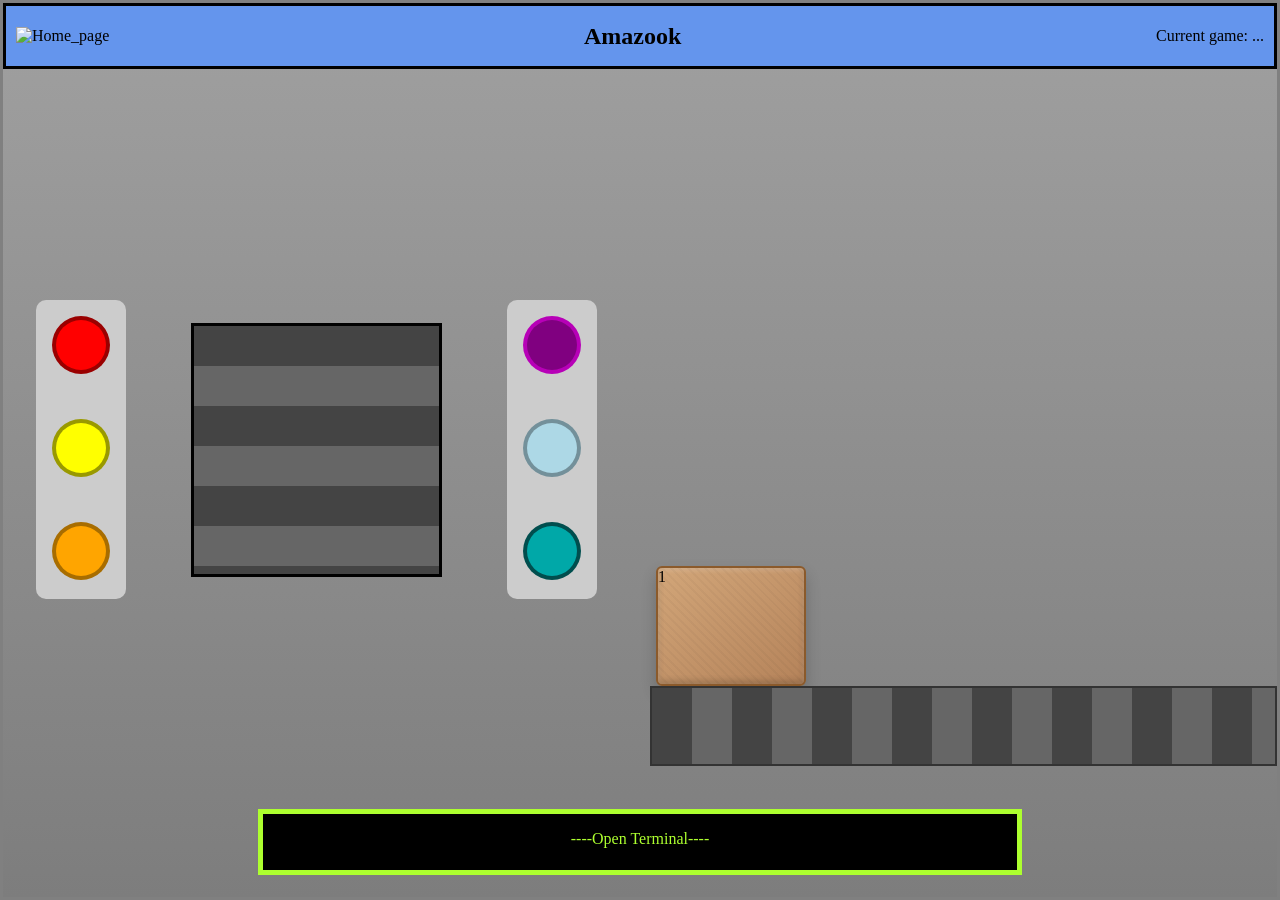
==== index.html @ f326b6f1 "Add initial HTML structure and styles" ====
<!DOCTYPE html>
<html lang="en">
<head>
    <meta charset="UTF-8">
    <meta name="viewport" content="width=device-width, initial-scale=1.0">
    <title>Document</title>
    <style>
        *{
            box-sizing: border-box;}
        html,body{
            margin: 0; 
            padding: 0;
            height: 100%;
            overflow: hidden;}
        #container{
            display: grid;
            grid-template-rows: repeat(7, 1fr);
            grid-template-columns: 1fr 1fr;
            gap: 20px;
            border: 3px solid gray;
            height: inherit;
            background: 
        linear-gradient(180deg, #a0a0a0, #7d7d7d),
        repeating-linear-gradient(
            45deg,
            rgba(255,255,255,0.05) 0px,
            rgba(255,255,255,0.05) 2px,
            transparent 2px,
            transparent 6px
        );}
        
        #header{
            width: 100%;
            height: 60%;
            border: 3px solid black;
            background-color: cornflowerblue;
            grid-column: 1/3;
            grid-row: 1/1;
            display: flex;
            align-items: center;
            justify-content: space-between;
            padding: 10px;
        opacity: 100;}
        #header img {
            max-height: 100%;
            max-width: 100px;
            object-fit: contain;}
        #LeftSide{
            /* border: 3px solid red; */
            grid-column: 1/2;
            grid-row: 2/7;
            display: flex;}
        #chuteContainer{
            width: 100%;
            /* border: 3px solid black; */
            display: flex;
            justify-content: space-around;
            align-items: center;}
        li{
            list-style-type:none;}
        #chute {
            width: 40%;
            height: 40%;

            background: repeating-linear-gradient(
                45deg,
                var(--color1, red),
                var(--color1, red) 10px,
                transparent 10px,
                transparent 20px,
                var(--color2, blue),
                var(--color2, blue) 30px,
                transparent 30px,
                transparent 40px
            );

            background-color: gray;
        }
        #flap {
            width: 100%;
            height: 100%;
            background: repeating-linear-gradient(
                
                #444 0px,
                #444 40px,
                #666 40px,
                #666 80px
                );
            transform-origin: top;
            transform: scaleY(1); /* always ends open */
        }
        #flap.closing {
            animation: flapClose 0.15s forwards;
        }
        #flap.opening {
            animation: flapOpen 0.15s forwards;
        }
        #ButtonListLeft ul,
        #ButtonListRight ul {
            display: flex;
            flex-direction: column;
            justify-content: center;
            align-items: center;

            height: max-content;          /* controls square size */
            width: 100%;

            background: #ccc;       /* gray background */
            border-radius: 10px;    /* optional: rounded corners */

            padding: 20px;
            margin: 0;
            gap: 40px;              /* spacing between buttons */}
        #ButtonListLeft ul,
        #ButtonListRight ul {
            gap: 50px;}
        #RightSide{
            /* border: 3px solid orange; */
            grid-column: 2/3;
            grid-row: 2/7;
            display: grid;
            grid-template-columns: 1fr, 1fr;
            grid-template-rows: repeat(3, 1fr);}
        #earnings{
            /* border: 3px solid black; */
            grid-row: 1/3;
            grid-column: 1/3;}
        #PickUp{
            width: 100%;
            /* border: 3px solid black; */
            grid-row: 3/3;
            grid-column: 1/3;
            display: grid;
            grid-template-rows: repeat(9, 1fr);
            grid-template-columns: repeat(9, 1fr);}
        #piecesContainer{
            width: 100%;
            /* border:3px solid purple; */
            grid-column: 1/10;
            grid-row: 1/8;
            display: flex;
            justify-content: flex-end;
            flex-direction: row;
            align-items: center;
            gap: 10px;
            position: relative;}
        .piece{
            border: 3px solid brown;
            width: 50%;}
        #TerminalBar{
            /* border: 3px solid black; */
            grid-row: 7/7;
            grid-column: 1/3;
            align-items: center;
            display: flex;
            justify-content: center;}
        #terminal{
            border:5px solid greenyellow;
            background-color: black;
            color: greenyellow;
            width: 60%;
            height: 60%;
            text-align: center;}
        /* #terminal > ul li{
            font-size: 120%;
            font-weight:900;
            transform: scaleX(20)} */
        #terminalPage{
            position: absolute;
            width: 60%;
            height: 60%;
            align-self: center;
            justify-self: center;
            border: 10px solid greenyellow;
            color: greenyellow;
            background-color: black;
            z-index: 2;
            font-family: system-ui, -apple-system, BlinkMacSystemFont, 'Segoe UI', Roboto, Oxygen, Ubuntu, Cantarell, 'Open Sans', 'Helvetica Neue', sans-serif;
            display: none;}
        #terminalPage table tr td h3{
            color: greenyellow;
            font-size: 2rem;}
        #terminalPage table tr td hr{
            height: 5px;
            box-shadow: none;
            background-color: greenyellow;
            margin: 20px auto;}
        #terminalPage table tr td p{
            color: greenyellow;
            font-size: 1rem;}
        .box {
            width: 150px;
            height: 120px;
            background: linear-gradient(145deg, #d2a679, #b5835a);
            border: 2px solid #8b5a2b;
            border-radius: 6px;
            box-shadow: 
                0 8px 15px rgba(0,0,0,0.2),
                inset 0 2px 5px rgba(255,255,255,0.2),
                inset 0 -3px 6px rgba(0,0,0,0.2);
            overflow: visible;}
            .box::before {
            content: "";
            position: absolute;
            inset: 0;
            background: repeating-linear-gradient(
                45deg,
                rgba(0,0,0,0.03) 0px,
                rgba(0,0,0,0.03) 2px,
                transparent 2px,
                transparent 6px
            );
            pointer-events: none;}
            .content {
            position: absolute;
            inset: 0;
            display: flex;
            align-items: center;
            justify-content: center;
            font-size: 40px;}
        .flat-btn {
            width: 50px;
            height: 50px;
            border-radius: 50%;
            border: none;
            cursor: pointer;

            /* Use custom colors */
            background: var(--btn-color, #e53935);
            box-shadow: 0 0 0 4px var(--btn-ring, #b71c1c);

            transition: all 0.15s ease;}
            .flat-btn:hover {
            filter: brightness(1.15);}
            .flat-btn:active {
            filter: brightness(0.85);}
            .conveyor {
                width: 100%;
                height: 80px;
                overflow: hidden;
                border: 2px solid #333;
                background: #222;
                position: relative;}
            .belt {
                width: 200%;
                height: 100%;
                background: repeating-linear-gradient(
                90deg,
                #444 0px,
                #444 40px,
                #666 40px,
                #666 80px
                );
                animation: moveBelt 1s linear infinite;}
            .conveyorItem {
                position: relative;
                /* top: 50%;
                transform: translateY(-50%); */}
            .normal{
                border: 3px solid red;}
            .express{
                border: 3px solid yellow;}
            .boat{
                border: 3px solid orange;}
            .large{
                background-color: purple;}
            .medium{
                background-color: lightblue;}
            .small{
                background-color: teal;}
            @keyframes moveBelt {
                from {
                transform: translateX(0);
                }
                to {
                transform: translateX(-80px);
                }
            }
            @keyframes flapClose {
                from { transform: scaleY(0); }
                to   { transform: scaleY(1); }
            }

            @keyframes flapOpen {
                from { transform: scaleY(1); }
                to   { transform: scaleY(0); }
            }
    </style>
</head>
<body>
    <div id="container">
        <div id="header">
            <img src="https://cdn.pixabay.com/photo/2014/04/03/00/38/house-308936_1280.png" alt="Home_page"> <h2>Amazook</h2><p>Current game: <span>...</span></p>
        </div>
        <div id="terminalPage">
            <table width="100%" height="400" cellpadding="10" cellspacing="0" style="border-bottom: 3px solid greenyellow;">
                <tr>
                    <td width="33%" valign="top">
                        <h3>[ Box 1 ]</h3>
                        <hr>
                        <p id="size1" style="color: greenyellow;"></p>
                        <p id="type1"></p>
                    </td>
        
                    <td width="33%" valign="top">
                        <h3>[ Box 2 ]</h3>
                        <hr>
                        <p id="size2"></p>
                        <p id="type2"></p>
                    </td>
        
                    <td width="33%" valign="top">
                        <h3>[ Box 3 ]</h3>
                        <hr>
                        <p id="size3"></p>
                        <p id="type3"></p>
                    </td>
                </tr>
            </table>
            <ul>
                <li>Red - Normal</li>
                <li>Yellow - Express</li>
                <li>Orange - Boat</li>
                <li>Purple - Large</li>
                <li>LightBlue - Medium</li>
                <li>Teal - Small</li>
            </ul>
        </div>
        <div id="LeftSide">
        <div id="chuteContainer">
            <div id="ButtonListLeft">
                <ul>
                    <li>
                        <button class="flat-btn" style="--btn-color:red; --btn-ring:rgb(154, 0, 0);" data-color="red"></button>
                    </li>
                    <li>
                        <button class="flat-btn" style="--btn-color:yellow; --btn-ring:rgb(153, 153, 0);" data-color="yellow"></button>
                    </li>
                    <li>
                        <button class="flat-btn" style="--btn-color:orange; --btn-ring:rgb(168, 109, 0);" data-color="orange"></button>
                    </li>
                </ul>
            </div>
            <div id="chute" style="border: 3px solid black;">
                <div id="flap"></div>
            </div>
            <div id="ButtonListRight">
                <ul>
                    <li>
                        <button class="flat-btn" style="--btn-color:purple; --btn-ring:rgb(183, 0, 183);" data-color="purple"></button>
                    </li>
                    <li>
                        <button class="flat-btn" style="--btn-color:lightblue; --btn-ring:rgb(115, 144, 154);" data-color="lightblue"></button>                    
                    </li>
                    <li>
                        <button class="flat-btn" style="--btn-color:rgb(0, 168, 168); --btn-ring:rgb(0, 78, 78);" data-color="teal"></button>                    
                    </li>
                </ul>
            </div>
        </div>
    </div>
    <div id="RightSide">
        <div id="earnings"></div>
        <div id="PickUp">
            <div id="piecesContainer">
                <!-- <div class="box">
                    <div class="content">📦</div>
                </div> -->
            </div>
            <div style="grid-column: 1/10; grid-row: 8/10;">
                <div class="conveyor">
                <div class="belt"></div>
              </div>
            </div>
        </div>
    </div>
        <div id="TerminalBar">
            <div id="terminal">
                <p>----Open Terminal----</p>
                <!-- <ul>
                    <li>/\</li>
                    <li>/\</li>
                    <li>/\</li>
                </ul> -->
            </div>
        </div>
    </div>
    <script>
        const dropZone = document.getElementById("chute");
        const flap = document.getElementById("flap");
        const piecesContainer = document.getElementById("piecesContainer")
        const buttons = document.querySelectorAll(".flat-btn");
        const terminal = document.getElementById("terminal")
        const terminalPage = document.getElementById("terminalPage")
        const boxInfo = document.getElementById("boxInfo")
        const size1 = document.getElementById("size1")
        const size2 = document.getElementById("size2")
        const size3 = document.getElementById("size3")
        const type1 = document.getElementById("type1")
        const type2 = document.getElementById("type2")
        const type3 = document.getElementById("type3")

        const typeColors = {
            normal: "red",
            express: "yellow",
            boat: "orange"
        };

        const sizeColors = {
            large: "purple",
            medium: "lightblue",
            small: "teal"
        };

        let arr = [[size1, type1],[size2,type2],[size3,type3]]
        let boxes = [];
        let lastBox = 0
        let draggedPiece = null;
        let slot1 = ""
        let slot2 = ""
        let piecesCount = 0
        let initalCounter = 0
        let nextColor1 = null;
        let nextColor2 = null;
        let intialClick = false
        function updatePieceCount(num) {
            piecesCount = piecesCount + num
            console.log(`PiecesCount: ${piecesCount}`)
        }
        function makeDraggable(piece) {
                piece.addEventListener("dragstart", (e) => {
                draggedPiece = piece;
                });
            }
            function calculateAnimationMovement(piece){
            elementWidth = piecesContainer.getBoundingClientRect().width
            boxWidth = piece.getBoundingClientRect().width
            console.log(initalCounter)
            if(initalCounter  <= 3){
                console.log(elementWidth)
                console.log(boxWidth)
                console.log("Inital counter: ",initalCounter)
                console.log((elementWidth - (boxWidth * initalCounter)))
                piece.animate(
            [   
                { transform: 'translateX(0px)' },

                { transform: `translateX(-${(elementWidth - (boxWidth * initalCounter)  - 6)}px)` }
            ],
            {
                duration: 1000,  
                fill: 'forwards'     
            }
            );
            } else{
                console.log(elementWidth)
                console.log(boxWidth)
                console.log(`Last Box:${lastBox}`)
                console.log((elementWidth - (boxWidth * lastBox)))
                piece.animate(
            [   
                { transform: 'translateX(0px)' },

                { transform: `translateX(-${(elementWidth - (boxWidth * lastBox) - 6)}px)` }
            ],
            {
                duration: 1000,  
                fill: 'forwards'     
            }
            );
            }
        }   
        function updatePositions(piece) {
            const containerWidth = piecesContainer.getBoundingClientRect().width;
            const boxWidth = piece.getBoundingClientRect().width || 0;
            const gap = 10;

            boxes.forEach((box, index) => {
                box.style.transition = "transform 0.5s"; 
                const x = index * (boxWidth + gap);
                box.style.transform = `translateX(${x}px)`;
            });
        }
        
        function createRandomPiece() {
            const types = [
                { type: "normal", size: "large", icon: "📦" },
                { type: "normal", size: "medium", icon: "📦" },
                { type: "normal", size: "small", icon: "📦" },
                { type: "express", size: "large", icon: "📦" },
                { type: "express", size: "medium", icon: "📦" },
                { type: "express", size: "small", icon: "📦" },
                { type: "boat", size: "large", icon: "📦" },
                { type: "boat", size: "medium", icon: "📦" },
                { type: "boat", size: "small", icon: "📦" }
            ];

            const choice = types[Math.floor(Math.random() * types.length)];
            const piece = document.createElement("div"); 
            console.log(`box ${initalCounter}:${choice}`)
            piece.className = "box conveyorItem";
            piece.draggable = true;
            piece.id = `${choice.type}${choice.size}`;
            if(initalCounter < 3){
                console.log("INITAL")
                piece.textContent = ++initalCounter
                arr[initalCounter -1][0].textContent =  choice.size
                arr[initalCounter -1][1].textContent =  choice.type
            } else{
                initalCounter = 4
                arr[lastBox -1][0].textContent =  choice.size
                arr[lastBox -1][1].textContent =  choice.type
                piece.textContent = lastBox
            }
            makeDraggable(piece);
            piecesContainer.appendChild(piece);

            if (piecesCount < 3) {
                updatePieceCount(1);
            }

            piece.style.position = "absolute";
            piece.style.bottom = "0px";

            calculateAnimationMovement(piece);
        }

        const interval = setInterval(() => {
            if (piecesCount < 3) {
                createRandomPiece();
                console.log("Spawn");
            } else {
                clearInterval(interval);
            }
        }, 2000);
        
        function handlePieceDropped(piece) {
            // Example: move it into the drop zone FIRST (optional)
            let str = `${dropZone.classList}`;            
            if(piece.id == str.replace(/\s+/g, "")){
            dropZone.appendChild(piece);
            // Then remove it
            piece.remove();
            // Update count
            lastBox = piece.textContent
            updatePieceCount(-1);
            // Your custom function
            // onPieceDeleted(piece);
            createRandomPiece()
            } else{
                alert("Incorrect box")
            }
        }

        dropZone.addEventListener("dragover", (e) => {
            e.preventDefault(); // REQUIRED
        });

        // Handle drop
        dropZone.addEventListener("drop", (e) => {
            e.preventDefault();

            if (draggedPiece) {
                handlePieceDropped(draggedPiece);
                draggedPiece = null;
            }
        });

        // function fillConveyor(){
        //     if(piecesCount < 3){
        //         createRandomPiece()
        //     }
        // }
        // setInterval(fillConveyor, 2000);
        createRandomPiece()

        function handleButtonClick(e) {
            const button = e.target;
            const color = button.dataset.color;

            if(color == "red") slot1 = "normal";
            if(color == "yellow") slot1 = "express";
            if(color == "orange") slot1 = "boat";

            if(color == "purple") slot2 = "large";
            if(color == "lightblue") slot2 = "medium";
            if(color == "teal") slot2 = "small";

            dropZone.classList = `${slot1} ${slot2}`;

            // store colors (DO NOT APPLY YET)
            if (slot1) nextColor1 = typeColors[slot1];
            if (slot2) nextColor2 = sizeColors[slot2];
        }

        buttons.forEach(btn => {
            btn.addEventListener("click", (e) => {
                handleButtonClick(e)
                if (slot1 !="" && slot2 !="" & intialClick){
                    flap.classList.remove("opening");
                    flap.classList.add("closing");
                    console.log("phase 2")
                    setTimeout(() => {
                        if (nextColor1) dropZone.style.setProperty("--color1", nextColor1);
                        if (nextColor2) dropZone.style.setProperty("--color2", nextColor2);
                    }, 150);
                    setTimeout(() => {
                        flap.classList.remove("closing");
                        flap.classList.add("opening");
                    }, 500);
                } else if(slot1 !="" && slot2 !=""){
                    console.log("Phase 1")
                    setTimeout(() => {
                        if (nextColor1) dropZone.style.setProperty("--color1", nextColor1);
                        if (nextColor2) dropZone.style.setProperty("--color2", nextColor2);
                    }, 100);
                    setTimeout(() => {
                        flap.classList.add("opening");
                    }, 500);
                    intialClick = true
                }
            });
        });

        function openTerminal(){
            terminalPage.style.display = "inline"
        }
        function closeTerminal(){
            terminalPage.style.display = "none"
        }

        terminal.addEventListener("mouseover", openTerminal)
        terminal.addEventListener("mouseout", closeTerminal)
    </script>
</body>
</html>
<!-- Two Weeks -->
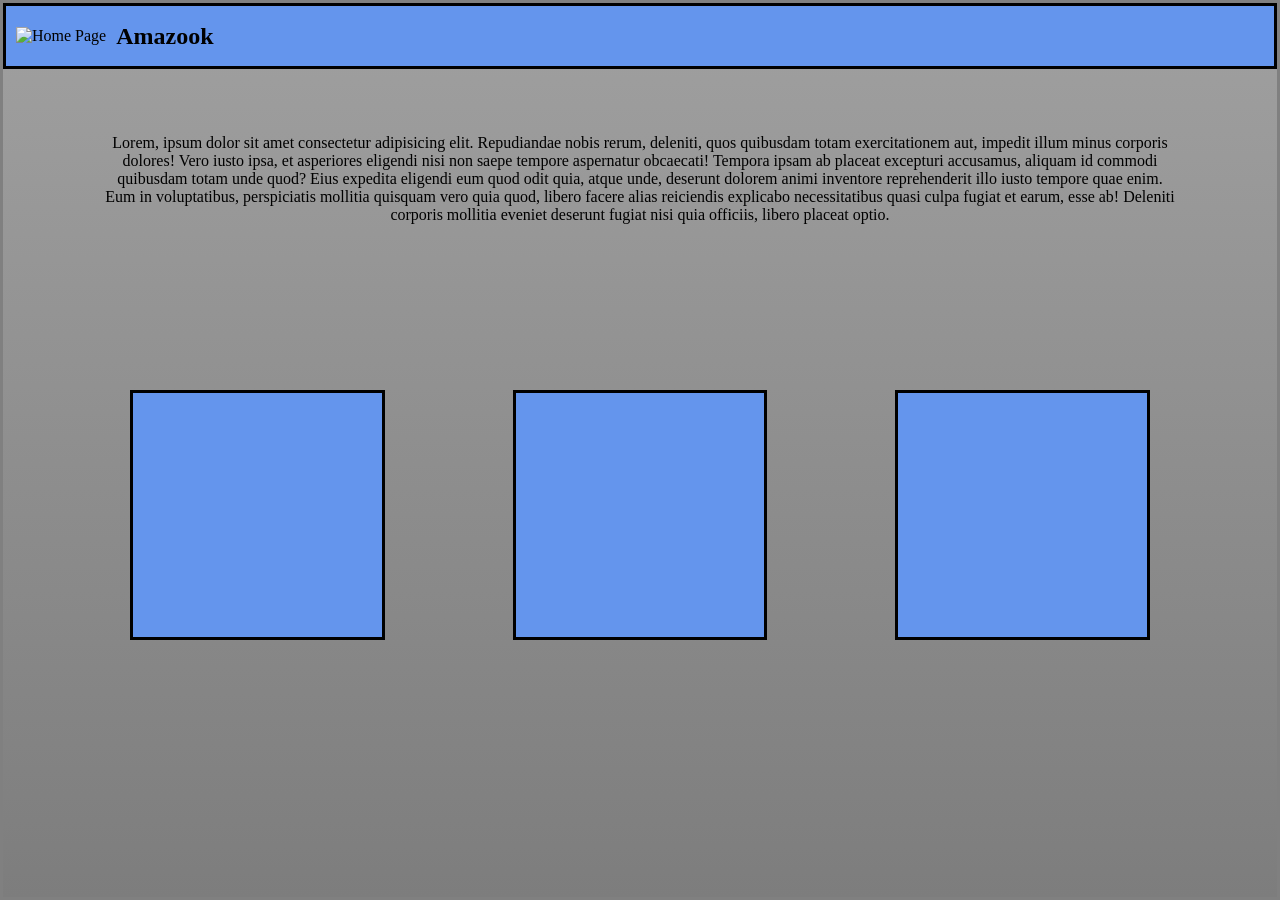
==== commit 5ee42ef3: "Refactor index.html structure and styles Refactor HTML structure and update styles for header and la" ====
--- a/index.html
+++ b/index.html
@@ -1,637 +1,122 @@
-<!DOCTYPE html>
+<!doctype html>
 <html lang="en">
-<head>
-    <meta charset="UTF-8">
-    <meta name="viewport" content="width=device-width, initial-scale=1.0">
-    <title>Document</title>
+  <head>
+    <meta charset="UTF-8" />
+    <title>Amazook - Home</title>
     <style>
-        *{
-            box-sizing: border-box;}
-        html,body{
-            margin: 0; 
-            padding: 0;
-            height: 100%;
-            overflow: hidden;}
-        #container{
-            display: grid;
-            grid-template-rows: repeat(7, 1fr);
-            grid-template-columns: 1fr 1fr;
-            gap: 20px;
-            border: 3px solid gray;
-            height: inherit;
-            background: 
-        linear-gradient(180deg, #a0a0a0, #7d7d7d),
-        repeating-linear-gradient(
+      * {
+        box-sizing: border-box;
+      }
+      html,
+      body {
+        margin: 0;
+        padding: 0;
+        height: 100%;
+        overflow: hidden;
+      }
+      #container {
+        display: grid;
+        grid-template-rows: repeat(7, 1fr);
+        grid-template-columns: 1fr 1fr;
+        gap: 20px;
+        border: 3px solid gray;
+        height: inherit;
+        background:
+          linear-gradient(180deg, #a0a0a0, #7d7d7d),
+          repeating-linear-gradient(
             45deg,
-            rgba(255,255,255,0.05) 0px,
-            rgba(255,255,255,0.05) 2px,
+            rgba(255, 255, 255, 0.05) 0px,
+            rgba(255, 255, 255, 0.05) 2px,
             transparent 2px,
             transparent 6px
-        );}
-        
-        #header{
-            width: 100%;
-            height: 60%;
-            border: 3px solid black;
-            background-color: cornflowerblue;
-            grid-column: 1/3;
-            grid-row: 1/1;
-            display: flex;
-            align-items: center;
-            justify-content: space-between;
-            padding: 10px;
-        opacity: 100;}
-        #header img {
-            max-height: 100%;
-            max-width: 100px;
-            object-fit: contain;}
-        #LeftSide{
-            /* border: 3px solid red; */
-            grid-column: 1/2;
-            grid-row: 2/7;
-            display: flex;}
-        #chuteContainer{
-            width: 100%;
-            /* border: 3px solid black; */
-            display: flex;
-            justify-content: space-around;
-            align-items: center;}
-        li{
-            list-style-type:none;}
-        #chute {
-            width: 40%;
-            height: 40%;
+          );
+      }
 
-            background: repeating-linear-gradient(
-                45deg,
-                var(--color1, red),
-                var(--color1, red) 10px,
-                transparent 10px,
-                transparent 20px,
-                var(--color2, blue),
-                var(--color2, blue) 30px,
-                transparent 30px,
-                transparent 40px
-            );
-
-            background-color: gray;
-        }
-        #flap {
-            width: 100%;
-            height: 100%;
-            background: repeating-linear-gradient(
-                
-                #444 0px,
-                #444 40px,
-                #666 40px,
-                #666 80px
-                );
-            transform-origin: top;
-            transform: scaleY(1); /* always ends open */
-        }
-        #flap.closing {
-            animation: flapClose 0.15s forwards;
-        }
-        #flap.opening {
-            animation: flapOpen 0.15s forwards;
-        }
-        #ButtonListLeft ul,
-        #ButtonListRight ul {
-            display: flex;
-            flex-direction: column;
-            justify-content: center;
-            align-items: center;
-
-            height: max-content;          /* controls square size */
-            width: 100%;
-
-            background: #ccc;       /* gray background */
-            border-radius: 10px;    /* optional: rounded corners */
-
-            padding: 20px;
-            margin: 0;
-            gap: 40px;              /* spacing between buttons */}
-        #ButtonListLeft ul,
-        #ButtonListRight ul {
-            gap: 50px;}
-        #RightSide{
-            /* border: 3px solid orange; */
-            grid-column: 2/3;
-            grid-row: 2/7;
-            display: grid;
-            grid-template-columns: 1fr, 1fr;
-            grid-template-rows: repeat(3, 1fr);}
-        #earnings{
-            /* border: 3px solid black; */
-            grid-row: 1/3;
-            grid-column: 1/3;}
-        #PickUp{
-            width: 100%;
-            /* border: 3px solid black; */
-            grid-row: 3/3;
-            grid-column: 1/3;
-            display: grid;
-            grid-template-rows: repeat(9, 1fr);
-            grid-template-columns: repeat(9, 1fr);}
-        #piecesContainer{
-            width: 100%;
-            /* border:3px solid purple; */
-            grid-column: 1/10;
-            grid-row: 1/8;
-            display: flex;
-            justify-content: flex-end;
-            flex-direction: row;
-            align-items: center;
-            gap: 10px;
-            position: relative;}
-        .piece{
-            border: 3px solid brown;
-            width: 50%;}
-        #TerminalBar{
-            /* border: 3px solid black; */
-            grid-row: 7/7;
-            grid-column: 1/3;
-            align-items: center;
-            display: flex;
-            justify-content: center;}
-        #terminal{
-            border:5px solid greenyellow;
-            background-color: black;
-            color: greenyellow;
-            width: 60%;
-            height: 60%;
-            text-align: center;}
-        /* #terminal > ul li{
-            font-size: 120%;
-            font-weight:900;
-            transform: scaleX(20)} */
-        #terminalPage{
-            position: absolute;
-            width: 60%;
-            height: 60%;
-            align-self: center;
-            justify-self: center;
-            border: 10px solid greenyellow;
-            color: greenyellow;
-            background-color: black;
-            z-index: 2;
-            font-family: system-ui, -apple-system, BlinkMacSystemFont, 'Segoe UI', Roboto, Oxygen, Ubuntu, Cantarell, 'Open Sans', 'Helvetica Neue', sans-serif;
-            display: none;}
-        #terminalPage table tr td h3{
-            color: greenyellow;
-            font-size: 2rem;}
-        #terminalPage table tr td hr{
-            height: 5px;
-            box-shadow: none;
-            background-color: greenyellow;
-            margin: 20px auto;}
-        #terminalPage table tr td p{
-            color: greenyellow;
-            font-size: 1rem;}
-        .box {
-            width: 150px;
-            height: 120px;
-            background: linear-gradient(145deg, #d2a679, #b5835a);
-            border: 2px solid #8b5a2b;
-            border-radius: 6px;
-            box-shadow: 
-                0 8px 15px rgba(0,0,0,0.2),
-                inset 0 2px 5px rgba(255,255,255,0.2),
-                inset 0 -3px 6px rgba(0,0,0,0.2);
-            overflow: visible;}
-            .box::before {
-            content: "";
-            position: absolute;
-            inset: 0;
-            background: repeating-linear-gradient(
-                45deg,
-                rgba(0,0,0,0.03) 0px,
-                rgba(0,0,0,0.03) 2px,
-                transparent 2px,
-                transparent 6px
-            );
-            pointer-events: none;}
-            .content {
-            position: absolute;
-            inset: 0;
-            display: flex;
-            align-items: center;
-            justify-content: center;
-            font-size: 40px;}
-        .flat-btn {
-            width: 50px;
-            height: 50px;
-            border-radius: 50%;
-            border: none;
-            cursor: pointer;
-
-            /* Use custom colors */
-            background: var(--btn-color, #e53935);
-            box-shadow: 0 0 0 4px var(--btn-ring, #b71c1c);
-
-            transition: all 0.15s ease;}
-            .flat-btn:hover {
-            filter: brightness(1.15);}
-            .flat-btn:active {
-            filter: brightness(0.85);}
-            .conveyor {
-                width: 100%;
-                height: 80px;
-                overflow: hidden;
-                border: 2px solid #333;
-                background: #222;
-                position: relative;}
-            .belt {
-                width: 200%;
-                height: 100%;
-                background: repeating-linear-gradient(
-                90deg,
-                #444 0px,
-                #444 40px,
-                #666 40px,
-                #666 80px
-                );
-                animation: moveBelt 1s linear infinite;}
-            .conveyorItem {
-                position: relative;
-                /* top: 50%;
-                transform: translateY(-50%); */}
-            .normal{
-                border: 3px solid red;}
-            .express{
-                border: 3px solid yellow;}
-            .boat{
-                border: 3px solid orange;}
-            .large{
-                background-color: purple;}
-            .medium{
-                background-color: lightblue;}
-            .small{
-                background-color: teal;}
-            @keyframes moveBelt {
-                from {
-                transform: translateX(0);
-                }
-                to {
-                transform: translateX(-80px);
-                }
-            }
-            @keyframes flapClose {
-                from { transform: scaleY(0); }
-                to   { transform: scaleY(1); }
-            }
-
-            @keyframes flapOpen {
-                from { transform: scaleY(1); }
-                to   { transform: scaleY(0); }
-            }
+      #header {
+        width: 100%;
+        height: 60%;
+        border: 3px solid black;
+        background-color: cornflowerblue;
+        grid-column: 1/3;
+        grid-row: 1/1;
+        display: flex;
+        align-items: center;
+        gap: 10px;
+        padding: 10px;
+        opacity: 100;
+      }
+      #header img {
+        max-height: 100%;
+        max-width: 100px;
+        object-fit: contain;
+      }
+      #text {
+        grid-row: 2;
+        grid-column: 1/3;
+        margin-left: 100px;
+        margin-right: 100px;
+        /* border: 3px solid red; */
+        text-align: center;
+      }
+      #selection {
+        grid-row: 3/7;
+        grid-column: 1/3;
+        /* border: 3px solid red; */
+        display: flex;
+        align-items: center;
+        justify-content: space-evenly;
+      }
+      #selection div {
+        background-color: cornflowerblue;
+        width: 20%;
+        border: 3px solid black;
+        height: 250px;
+      }
     </style>
-</head>
-<body>
+  </head>
+  <body>
     <div id="container">
-        <div id="header">
-            <img src="https://cdn.pixabay.com/photo/2014/04/03/00/38/house-308936_1280.png" alt="Home_page"> <h2>Amazook</h2><p>Current game: <span>...</span></p>
-        </div>
-        <div id="terminalPage">
-            <table width="100%" height="400" cellpadding="10" cellspacing="0" style="border-bottom: 3px solid greenyellow;">
-                <tr>
-                    <td width="33%" valign="top">
-                        <h3>[ Box 1 ]</h3>
-                        <hr>
-                        <p id="size1" style="color: greenyellow;"></p>
-                        <p id="type1"></p>
-                    </td>
-        
-                    <td width="33%" valign="top">
-                        <h3>[ Box 2 ]</h3>
-                        <hr>
-                        <p id="size2"></p>
-                        <p id="type2"></p>
-                    </td>
-        
-                    <td width="33%" valign="top">
-                        <h3>[ Box 3 ]</h3>
-                        <hr>
-                        <p id="size3"></p>
-                        <p id="type3"></p>
-                    </td>
-                </tr>
-            </table>
-            <ul>
-                <li>Red - Normal</li>
-                <li>Yellow - Express</li>
-                <li>Orange - Boat</li>
-                <li>Purple - Large</li>
-                <li>LightBlue - Medium</li>
-                <li>Teal - Small</li>
-            </ul>
-        </div>
-        <div id="LeftSide">
-        <div id="chuteContainer">
-            <div id="ButtonListLeft">
-                <ul>
-                    <li>
-                        <button class="flat-btn" style="--btn-color:red; --btn-ring:rgb(154, 0, 0);" data-color="red"></button>
-                    </li>
-                    <li>
-                        <button class="flat-btn" style="--btn-color:yellow; --btn-ring:rgb(153, 153, 0);" data-color="yellow"></button>
-                    </li>
-                    <li>
-                        <button class="flat-btn" style="--btn-color:orange; --btn-ring:rgb(168, 109, 0);" data-color="orange"></button>
-                    </li>
-                </ul>
-            </div>
-            <div id="chute" style="border: 3px solid black;">
-                <div id="flap"></div>
-            </div>
-            <div id="ButtonListRight">
-                <ul>
-                    <li>
-                        <button class="flat-btn" style="--btn-color:purple; --btn-ring:rgb(183, 0, 183);" data-color="purple"></button>
-                    </li>
-                    <li>
-                        <button class="flat-btn" style="--btn-color:lightblue; --btn-ring:rgb(115, 144, 154);" data-color="lightblue"></button>                    
-                    </li>
-                    <li>
-                        <button class="flat-btn" style="--btn-color:rgb(0, 168, 168); --btn-ring:rgb(0, 78, 78);" data-color="teal"></button>                    
-                    </li>
-                </ul>
-            </div>
-        </div>
-    </div>
-    <div id="RightSide">
-        <div id="earnings"></div>
-        <div id="PickUp">
-            <div id="piecesContainer">
-                <!-- <div class="box">
-                    <div class="content">📦</div>
-                </div> -->
-            </div>
-            <div style="grid-column: 1/10; grid-row: 8/10;">
-                <div class="conveyor">
-                <div class="belt"></div>
-              </div>
-            </div>
-        </div>
-    </div>
-        <div id="TerminalBar">
-            <div id="terminal">
-                <p>----Open Terminal----</p>
-                <!-- <ul>
-                    <li>/\</li>
-                    <li>/\</li>
-                    <li>/\</li>
-                </ul> -->
-            </div>
-        </div>
+      <div id="header">
+        <img
+          src="https://cdn.pixabay.com/photo/2014/04/03/00/38/house-308936_1280.png"
+          alt="Home Page"
+          onclick="goHome()"
+        />
+        <h2>Amazook</h2>
+        <!-- <p>Current game: <span>None</span></p> -->
+      </div>
+      <div id="text">
+        Lorem, ipsum dolor sit amet consectetur adipisicing elit. Repudiandae
+        nobis rerum, deleniti, quos quibusdam totam exercitationem aut, impedit
+        illum minus corporis dolores! Vero iusto ipsa, et asperiores eligendi
+        nisi non saepe tempore aspernatur obcaecati! Tempora ipsam ab placeat
+        excepturi accusamus, aliquam id commodi quibusdam totam unde quod? Eius
+        expedita eligendi eum quod odit quia, atque unde, deserunt dolorem animi
+        inventore reprehenderit illo iusto tempore quae enim. Eum in
+        voluptatibus, perspiciatis mollitia quisquam vero quia quod, libero
+        facere alias reiciendis explicabo necessitatibus quasi culpa fugiat et
+        earum, esse ab! Deleniti corporis mollitia eveniet deserunt fugiat nisi
+        quia officiis, libero placeat optio.
+      </div>
+      <div id="selection">
+        <div onclick="packagingGame()"></div>
+        <div></div>
+        <div></div>
+      </div>
     </div>
     <script>
-        const dropZone = document.getElementById("chute");
-        const flap = document.getElementById("flap");
-        const piecesContainer = document.getElementById("piecesContainer")
-        const buttons = document.querySelectorAll(".flat-btn");
-        const terminal = document.getElementById("terminal")
-        const terminalPage = document.getElementById("terminalPage")
-        const boxInfo = document.getElementById("boxInfo")
-        const size1 = document.getElementById("size1")
-        const size2 = document.getElementById("size2")
-        const size3 = document.getElementById("size3")
-        const type1 = document.getElementById("type1")
-        const type2 = document.getElementById("type2")
-        const type3 = document.getElementById("type3")
-
-        const typeColors = {
-            normal: "red",
-            express: "yellow",
-            boat: "orange"
-        };
-
-        const sizeColors = {
-            large: "purple",
-            medium: "lightblue",
-            small: "teal"
-        };
-
-        let arr = [[size1, type1],[size2,type2],[size3,type3]]
-        let boxes = [];
-        let lastBox = 0
-        let draggedPiece = null;
-        let slot1 = ""
-        let slot2 = ""
-        let piecesCount = 0
-        let initalCounter = 0
-        let nextColor1 = null;
-        let nextColor2 = null;
-        let intialClick = false
-        function updatePieceCount(num) {
-            piecesCount = piecesCount + num
-            console.log(`PiecesCount: ${piecesCount}`)
-        }
-        function makeDraggable(piece) {
-                piece.addEventListener("dragstart", (e) => {
-                draggedPiece = piece;
-                });
-            }
-            function calculateAnimationMovement(piece){
-            elementWidth = piecesContainer.getBoundingClientRect().width
-            boxWidth = piece.getBoundingClientRect().width
-            console.log(initalCounter)
-            if(initalCounter  <= 3){
-                console.log(elementWidth)
-                console.log(boxWidth)
-                console.log("Inital counter: ",initalCounter)
-                console.log((elementWidth - (boxWidth * initalCounter)))
-                piece.animate(
-            [   
-                { transform: 'translateX(0px)' },
-
-                { transform: `translateX(-${(elementWidth - (boxWidth * initalCounter)  - 6)}px)` }
-            ],
-            {
-                duration: 1000,  
-                fill: 'forwards'     
-            }
-            );
-            } else{
-                console.log(elementWidth)
-                console.log(boxWidth)
-                console.log(`Last Box:${lastBox}`)
-                console.log((elementWidth - (boxWidth * lastBox)))
-                piece.animate(
-            [   
-                { transform: 'translateX(0px)' },
-
-                { transform: `translateX(-${(elementWidth - (boxWidth * lastBox) - 6)}px)` }
-            ],
-            {
-                duration: 1000,  
-                fill: 'forwards'     
-            }
-            );
-            }
-        }   
-        function updatePositions(piece) {
-            const containerWidth = piecesContainer.getBoundingClientRect().width;
-            const boxWidth = piece.getBoundingClientRect().width || 0;
-            const gap = 10;
-
-            boxes.forEach((box, index) => {
-                box.style.transition = "transform 0.5s"; 
-                const x = index * (boxWidth + gap);
-                box.style.transform = `translateX(${x}px)`;
-            });
-        }
-        
-        function createRandomPiece() {
-            const types = [
-                { type: "normal", size: "large", icon: "📦" },
-                { type: "normal", size: "medium", icon: "📦" },
-                { type: "normal", size: "small", icon: "📦" },
-                { type: "express", size: "large", icon: "📦" },
-                { type: "express", size: "medium", icon: "📦" },
-                { type: "express", size: "small", icon: "📦" },
-                { type: "boat", size: "large", icon: "📦" },
-                { type: "boat", size: "medium", icon: "📦" },
-                { type: "boat", size: "small", icon: "📦" }
-            ];
-
-            const choice = types[Math.floor(Math.random() * types.length)];
-            const piece = document.createElement("div"); 
-            console.log(`box ${initalCounter}:${choice}`)
-            piece.className = "box conveyorItem";
-            piece.draggable = true;
-            piece.id = `${choice.type}${choice.size}`;
-            if(initalCounter < 3){
-                console.log("INITAL")
-                piece.textContent = ++initalCounter
-                arr[initalCounter -1][0].textContent =  choice.size
-                arr[initalCounter -1][1].textContent =  choice.type
-            } else{
-                initalCounter = 4
-                arr[lastBox -1][0].textContent =  choice.size
-                arr[lastBox -1][1].textContent =  choice.type
-                piece.textContent = lastBox
-            }
-            makeDraggable(piece);
-            piecesContainer.appendChild(piece);
-
-            if (piecesCount < 3) {
-                updatePieceCount(1);
-            }
-
-            piece.style.position = "absolute";
-            piece.style.bottom = "0px";
-
-            calculateAnimationMovement(piece);
-        }
-
-        const interval = setInterval(() => {
-            if (piecesCount < 3) {
-                createRandomPiece();
-                console.log("Spawn");
-            } else {
-                clearInterval(interval);
-            }
-        }, 2000);
-        
-        function handlePieceDropped(piece) {
-            // Example: move it into the drop zone FIRST (optional)
-            let str = `${dropZone.classList}`;            
-            if(piece.id == str.replace(/\s+/g, "")){
-            dropZone.appendChild(piece);
-            // Then remove it
-            piece.remove();
-            // Update count
-            lastBox = piece.textContent
-            updatePieceCount(-1);
-            // Your custom function
-            // onPieceDeleted(piece);
-            createRandomPiece()
-            } else{
-                alert("Incorrect box")
-            }
-        }
-
-        dropZone.addEventListener("dragover", (e) => {
-            e.preventDefault(); // REQUIRED
-        });
-
-        // Handle drop
-        dropZone.addEventListener("drop", (e) => {
-            e.preventDefault();
-
-            if (draggedPiece) {
-                handlePieceDropped(draggedPiece);
-                draggedPiece = null;
-            }
-        });
-
-        // function fillConveyor(){
-        //     if(piecesCount < 3){
-        //         createRandomPiece()
-        //     }
-        // }
-        // setInterval(fillConveyor, 2000);
-        createRandomPiece()
-
-        function handleButtonClick(e) {
-            const button = e.target;
-            const color = button.dataset.color;
-
-            if(color == "red") slot1 = "normal";
-            if(color == "yellow") slot1 = "express";
-            if(color == "orange") slot1 = "boat";
-
-            if(color == "purple") slot2 = "large";
-            if(color == "lightblue") slot2 = "medium";
-            if(color == "teal") slot2 = "small";
-
-            dropZone.classList = `${slot1} ${slot2}`;
-
-            // store colors (DO NOT APPLY YET)
-            if (slot1) nextColor1 = typeColors[slot1];
-            if (slot2) nextColor2 = sizeColors[slot2];
-        }
-
-        buttons.forEach(btn => {
-            btn.addEventListener("click", (e) => {
-                handleButtonClick(e)
-                if (slot1 !="" && slot2 !="" & intialClick){
-                    flap.classList.remove("opening");
-                    flap.classList.add("closing");
-                    console.log("phase 2")
-                    setTimeout(() => {
-                        if (nextColor1) dropZone.style.setProperty("--color1", nextColor1);
-                        if (nextColor2) dropZone.style.setProperty("--color2", nextColor2);
-                    }, 150);
-                    setTimeout(() => {
-                        flap.classList.remove("closing");
-                        flap.classList.add("opening");
-                    }, 500);
-                } else if(slot1 !="" && slot2 !=""){
-                    console.log("Phase 1")
-                    setTimeout(() => {
-                        if (nextColor1) dropZone.style.setProperty("--color1", nextColor1);
-                        if (nextColor2) dropZone.style.setProperty("--color2", nextColor2);
-                    }, 100);
-                    setTimeout(() => {
-                        flap.classList.add("opening");
-                    }, 500);
-                    intialClick = true
-                }
-            });
-        });
-
-        function openTerminal(){
-            terminalPage.style.display = "inline"
-        }
-        function closeTerminal(){
-            terminalPage.style.display = "none"
-        }
-
-        terminal.addEventListener("mouseover", openTerminal)
-        terminal.addEventListener("mouseout", closeTerminal)
+      function shipmentGame() {
+        window.location.href = "shippment.html"; // Go to game page
+      }
+      function packagingGame() {
+        window.location.href = "packaging.html"; // Go to game page
+      }
+      function cashierGame() {
+        window.location.href = ".html"; // Go to game page
+      }
+      function goHome() {
+        window.location.href = "index.html"; // Go home (reload current page)
+      }
     </script>
-</body>
+  </body>
 </html>
-<!-- Two Weeks -->
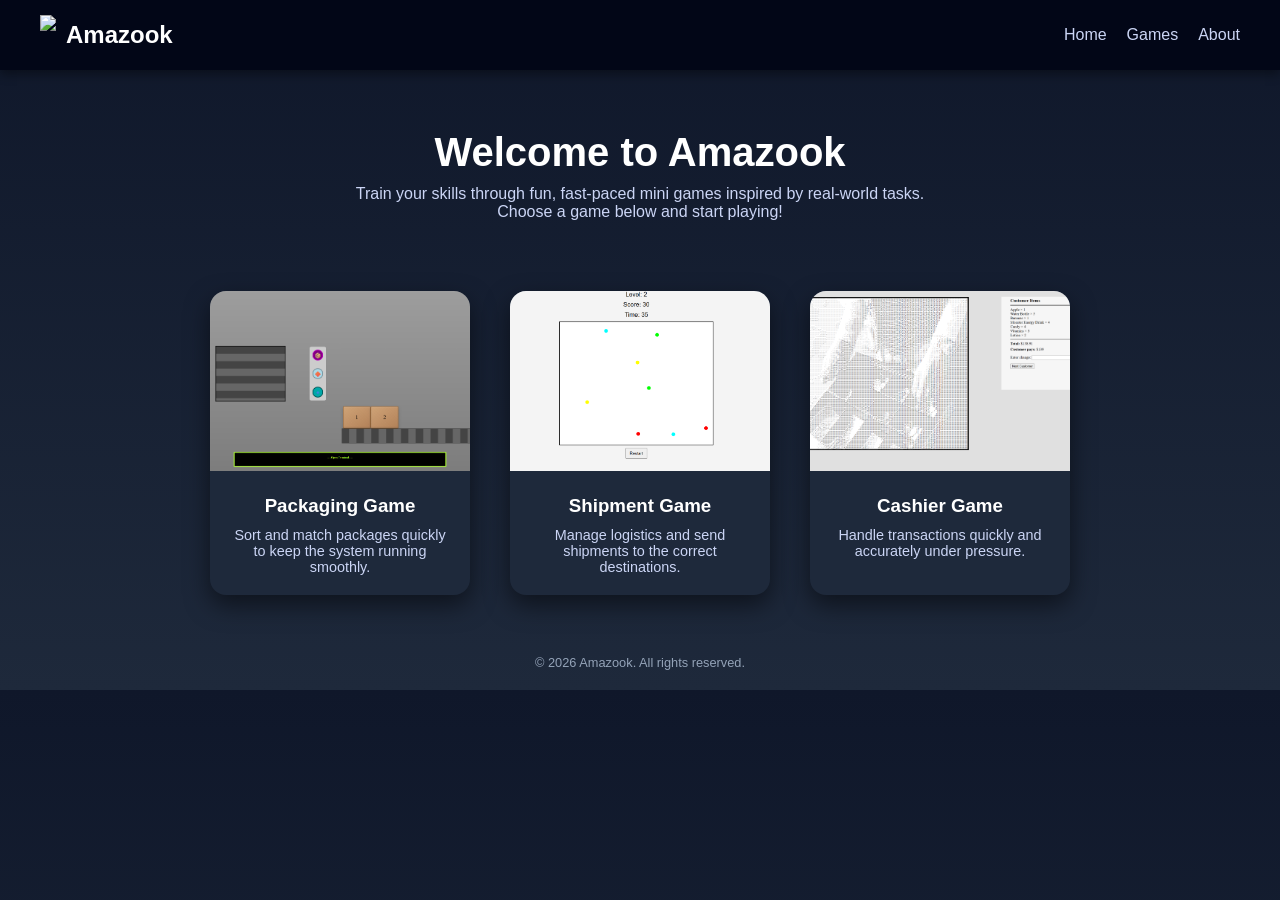
==== commit 39a124aa: "Update index.html with new styles and layout Refactor styles and structure for improved layout and d" ====
--- a/index.html
+++ b/index.html
@@ -6,116 +6,203 @@
     <style>
       * {
         box-sizing: border-box;
-      }
-      html,
-      body {
         margin: 0;
         padding: 0;
-        height: 100%;
-        overflow: hidden;
-      }
-      #container {
-        display: grid;
-        grid-template-rows: repeat(7, 1fr);
-        grid-template-columns: 1fr 1fr;
-        gap: 20px;
-        border: 3px solid gray;
-        height: inherit;
-        background:
-          linear-gradient(180deg, #a0a0a0, #7d7d7d),
-          repeating-linear-gradient(
-            45deg,
-            rgba(255, 255, 255, 0.05) 0px,
-            rgba(255, 255, 255, 0.05) 2px,
-            transparent 2px,
-            transparent 6px
-          );
-      }
-
-      #header {
-        width: 100%;
-        height: 60%;
-        border: 3px solid black;
-        background-color: cornflowerblue;
-        grid-column: 1/3;
-        grid-row: 1/1;
+        font-family: Arial, sans-serif;
+      }
+
+      body {
+        background: linear-gradient(180deg, #0f172a, #1e293b);
+        color: white;
+      }
+
+      /* NAVBAR */
+      .navbar {
+        display: flex;
+        align-items: center;
+        justify-content: space-between;
+        padding: 15px 40px;
+        background: #020617;
+        box-shadow: 0 4px 10px rgba(0, 0, 0, 0.4);
+      }
+
+      .navbar-left {
         display: flex;
         align-items: center;
         gap: 10px;
-        padding: 10px;
-        opacity: 100;
-      }
-      #header img {
-        max-height: 100%;
-        max-width: 100px;
-        object-fit: contain;
-      }
-      #text {
-        grid-row: 2;
-        grid-column: 1/3;
-        margin-left: 100px;
-        margin-right: 100px;
-        /* border: 3px solid red; */
+      }
+
+      .navbar img {
+        height: 40px;
+        cursor: pointer;
+      }
+
+      .navbar h2 {
+        font-size: 1.5rem;
+      }
+
+      .nav-links {
+        display: flex;
+        gap: 20px;
+      }
+
+      .nav-links a {
+        text-decoration: none;
+        color: #cbd5f5;
+        transition: 0.2s;
+      }
+
+      .nav-links a:hover {
+        color: white;
+      }
+
+      /* HERO SECTION */
+      .hero {
         text-align: center;
-      }
-      #selection {
-        grid-row: 3/7;
-        grid-column: 1/3;
-        /* border: 3px solid red; */
-        display: flex;
-        align-items: center;
-        justify-content: space-evenly;
-      }
-      #selection div {
-        background-color: cornflowerblue;
-        width: 20%;
-        border: 3px solid black;
-        height: 250px;
+        padding: 60px 20px 30px;
+      }
+
+      .hero h1 {
+        font-size: 2.5rem;
+        margin-bottom: 10px;
+      }
+
+      .hero p {
+        color: #cbd5f5;
+        max-width: 600px;
+        margin: auto;
+      }
+
+      /* GAME CARDS */
+      .games {
+        display: flex;
+        justify-content: center;
+        gap: 40px;
+        padding: 40px;
+        flex-wrap: wrap;
+      }
+
+      .card {
+        background: #1e293b;
+        border-radius: 16px;
+        width: 260px;
+        overflow: hidden;
+        box-shadow: 0 10px 25px rgba(0, 0, 0, 0.5);
+        transition:
+          transform 0.25s ease,
+          box-shadow 0.25s ease;
+        cursor: pointer;
+      }
+
+      .card:hover {
+        transform: translateY(-10px);
+        box-shadow: 0 20px 40px rgba(0, 0, 0, 0.6);
+      }
+
+      .card img {
+        width: 100%;
+        height: 180px;
+        object-fit: cover;
+        background: #334155;
+      }
+
+      .card-content {
+        padding: 20px;
+        text-align: center;
+      }
+
+      .card-content h3 {
+        margin-bottom: 10px;
+      }
+
+      .card-content p {
+        font-size: 0.9rem;
+        color: #cbd5f5;
+      }
+
+      /* FOOTER */
+      .footer {
+        text-align: center;
+        padding: 20px;
+        color: #94a3b8;
+        font-size: 0.8rem;
       }
     </style>
   </head>
+
   <body>
-    <div id="container">
-      <div id="header">
+    <!-- NAVBAR -->
+    <div class="navbar">
+      <div class="navbar-left">
         <img
           src="https://cdn.pixabay.com/photo/2014/04/03/00/38/house-308936_1280.png"
-          alt="Home Page"
           onclick="goHome()"
         />
         <h2>Amazook</h2>
-        <!-- <p>Current game: <span>None</span></p> -->
-      </div>
-      <div id="text">
-        Lorem, ipsum dolor sit amet consectetur adipisicing elit. Repudiandae
-        nobis rerum, deleniti, quos quibusdam totam exercitationem aut, impedit
-        illum minus corporis dolores! Vero iusto ipsa, et asperiores eligendi
-        nisi non saepe tempore aspernatur obcaecati! Tempora ipsam ab placeat
-        excepturi accusamus, aliquam id commodi quibusdam totam unde quod? Eius
-        expedita eligendi eum quod odit quia, atque unde, deserunt dolorem animi
-        inventore reprehenderit illo iusto tempore quae enim. Eum in
-        voluptatibus, perspiciatis mollitia quisquam vero quia quod, libero
-        facere alias reiciendis explicabo necessitatibus quasi culpa fugiat et
-        earum, esse ab! Deleniti corporis mollitia eveniet deserunt fugiat nisi
-        quia officiis, libero placeat optio.
-      </div>
-      <div id="selection">
-        <div onclick="packagingGame()"></div>
-        <div></div>
-        <div></div>
+      </div>
+
+      <div class="nav-links">
+        <a href="#">Home</a>
+        <a href="#">Games</a>
+        <a href="#">About</a>
       </div>
     </div>
+
+    <!-- HERO -->
+    <div class="hero">
+      <h1>Welcome to Amazook</h1>
+      <p>
+        Train your skills through fun, fast-paced mini games inspired by
+        real-world tasks. Choose a game below and start playing!
+      </p>
+    </div>
+
+    <!-- GAME SELECTION -->
+    <div class="games">
+      <div class="card" onclick="packagingGame()">
+        <img src="packaging.png" alt="Packaging Game" />
+        <div class="card-content">
+          <h3>Packaging Game</h3>
+          <p>
+            Sort and match packages quickly to keep the system running smoothly.
+          </p>
+        </div>
+      </div>
+
+      <div class="card" onclick="shipmentGame()">
+        <img src="shipment.png" alt="Shipment Game" />
+        <div class="card-content">
+          <h3>Shipment Game</h3>
+          <p>
+            Manage logistics and send shipments to the correct destinations.
+          </p>
+        </div>
+      </div>
+
+      <div class="card" onclick="cashierGame()">
+        <img src="cashier.png" alt="Cashier Game" />
+        <div class="card-content">
+          <h3>Cashier Game</h3>
+          <p>Handle transactions quickly and accurately under pressure.</p>
+        </div>
+      </div>
+    </div>
+
+    <!-- FOOTER -->
+    <div class="footer">© 2026 Amazook. All rights reserved.</div>
+
     <script>
       function shipmentGame() {
-        window.location.href = "shippment.html"; // Go to game page
+        window.location.href = "shipment.html";
       }
       function packagingGame() {
-        window.location.href = "packaging.html"; // Go to game page
+        window.location.href = "packaging.html";
       }
       function cashierGame() {
-        window.location.href = ".html"; // Go to game page
+        window.location.href = "cashier.html";
       }
       function goHome() {
-        window.location.href = "index.html"; // Go home (reload current page)
+        window.location.href = "index.html";
       }
     </script>
   </body>
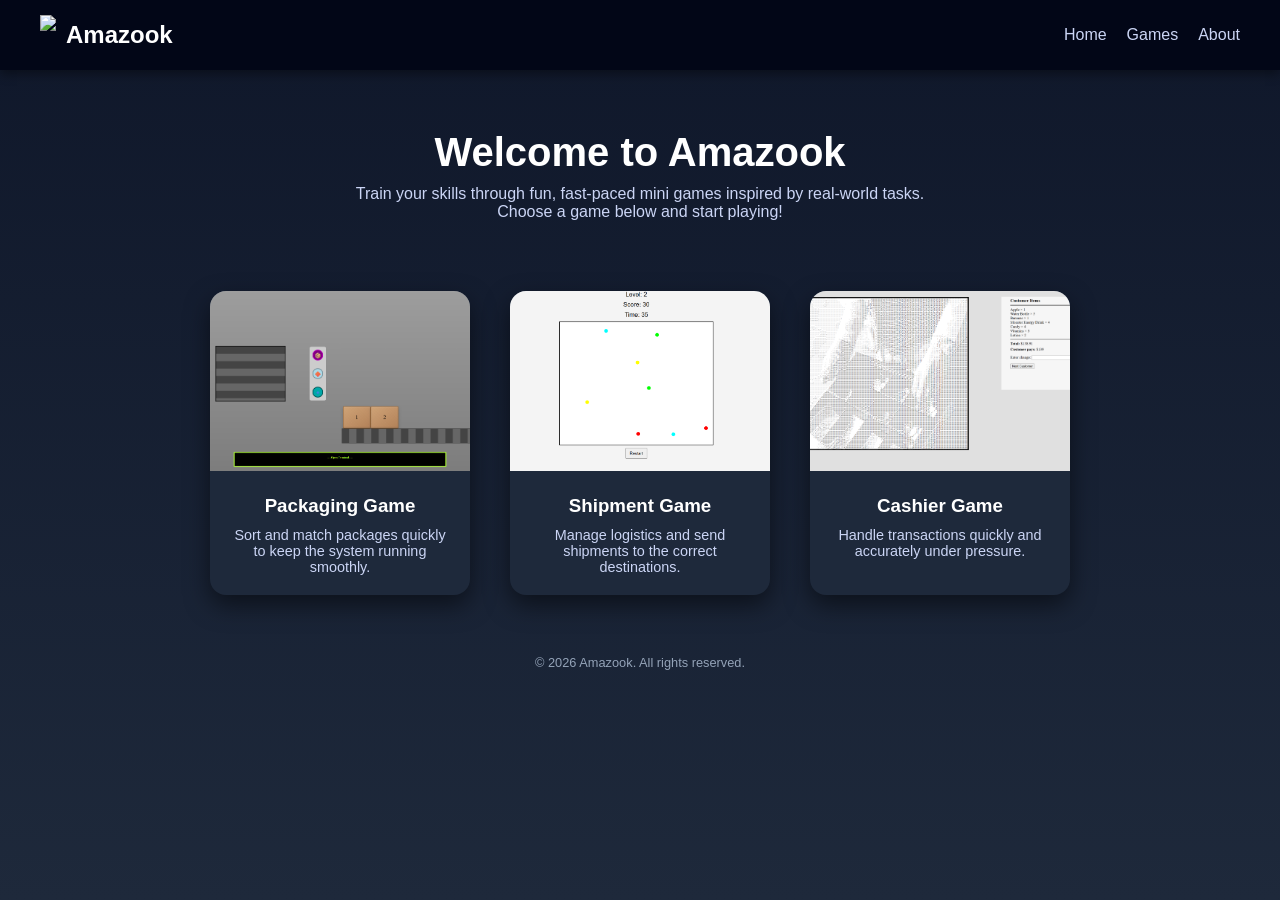
==== commit c0c91fcf: "Fix body height and layout in index.html Updated CSS to ensure body takes full height and added min-" ====
--- a/index.html
+++ b/index.html
@@ -11,10 +11,18 @@
         font-family: Arial, sans-serif;
       }
 
-      body {
+         html, body {
+        height: 100%;
+        }
+
+        body {
+        min-height: 100vh; /* KEY FIX */
+        display: flex;
+        flex-direction: column;
+
         background: linear-gradient(180deg, #0f172a, #1e293b);
         color: white;
-      }
+        }
 
       /* NAVBAR */
       .navbar {
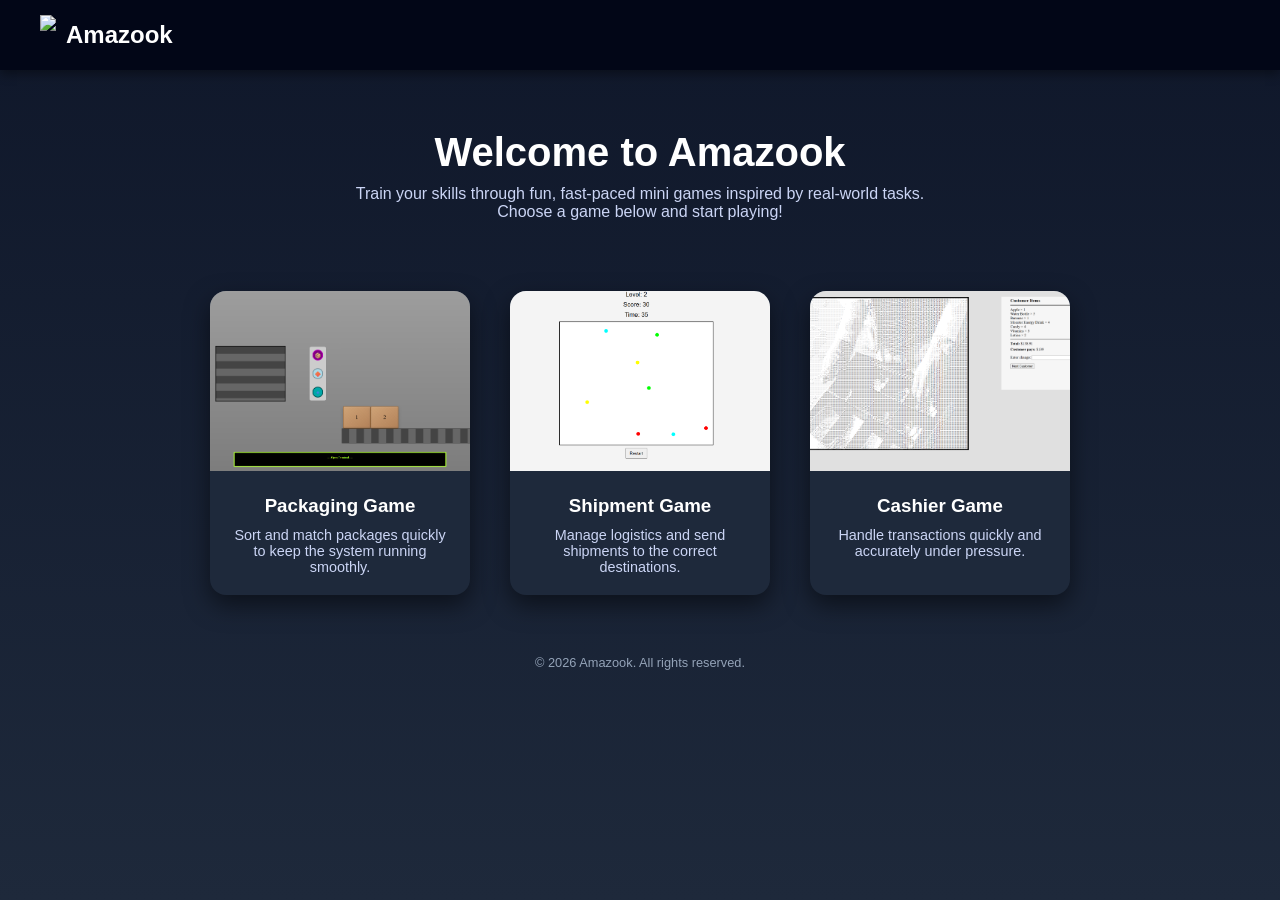
==== commit 0d9ae008: "Clean up navigation links in index.html Removed commented out links in the navigation section." ====
--- a/index.html
+++ b/index.html
@@ -150,9 +150,9 @@
       </div>
 
       <div class="nav-links">
-        <a href="#">Home</a>
+        <!-- <a href="#">Home</a>
         <a href="#">Games</a>
-        <a href="#">About</a>
+        <a href="#">About</a> -->
       </div>
     </div>
 
